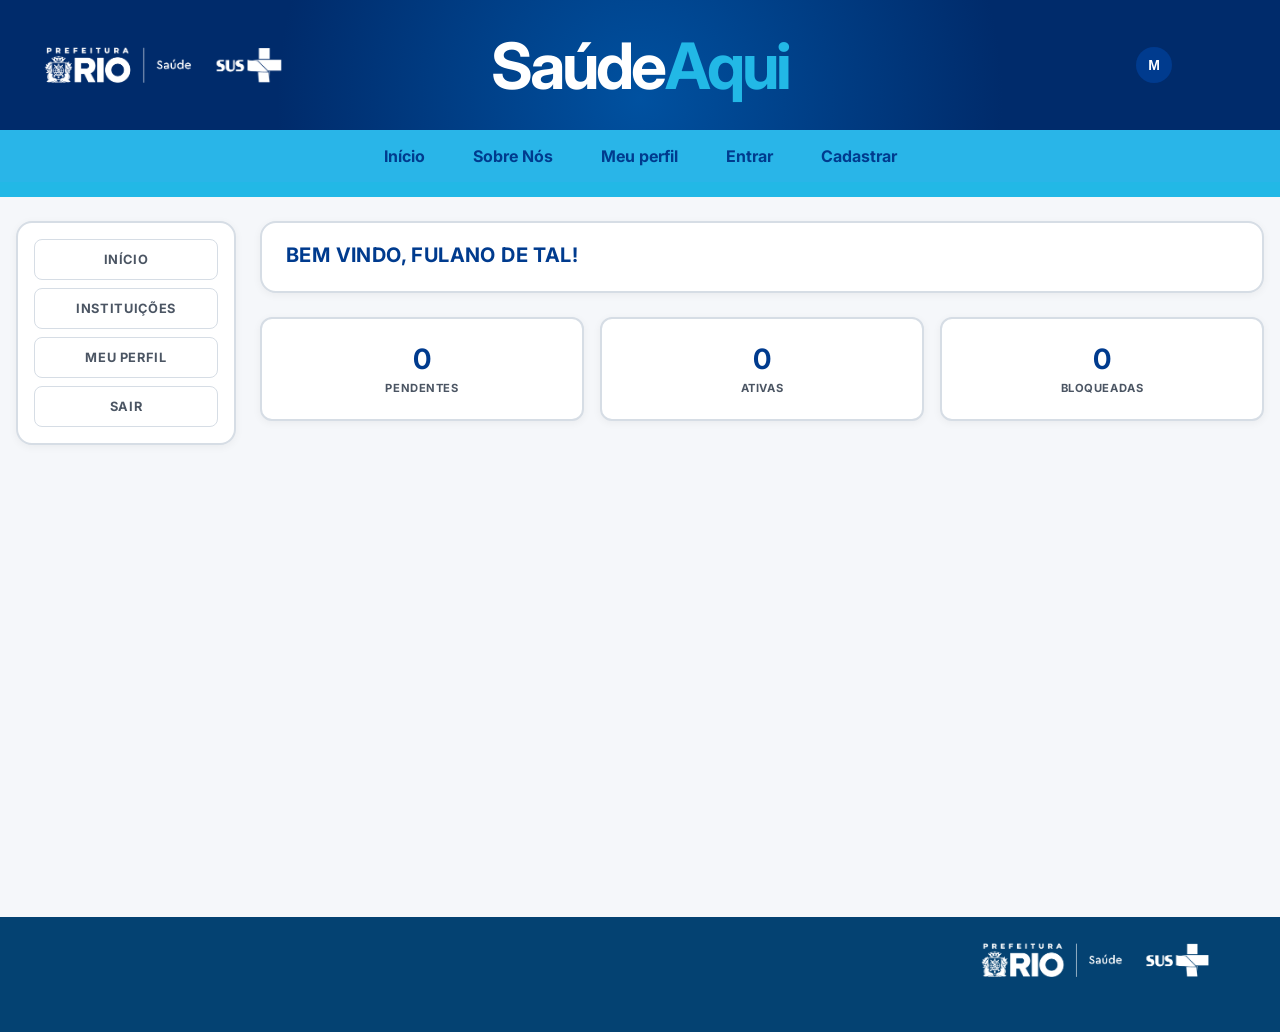
==== admin-dashboard.html @ a20dabb6 "painel do adm" ====
<!DOCTYPE html>
<html lang="pt-BR">
<head>
  <meta charset="UTF-8" />
  <meta name="viewport" content="width=device-width, initial-scale=1.0" />
  <title>Hub Saúde — Adm Dashboard</title>
  <link rel="stylesheet" href="css/global.css" />
  <link rel="stylesheet" href="css/admin-dashboard.css" />
</head>
<body>

  <div id="header-root"></div>

  <!-- Layout Principal -->
  <div class="hub-container admin-layout">
    
    <!-- Menu Lateral (Sidebar) -->
    <aside class="admin-sidebar">
      <a href="index.html" class="admin-side-btn">INÍCIO</a>
      <a href="#" class="admin-side-btn">INSTITUIÇÕES</a>
      <a href="perfil.html" class="admin-side-btn">MEU PERFIL</a>
      <a href="index.html" class="admin-side-btn">SAIR</a>
    </aside>

    <!-- Painel Azul Central -->
    <main class="admin-main-panel">
      
      <!-- Box de Boas-Vindas -->
      <div class="admin-welcome-box">
        <h2 id="admin-welcome-nome">BEM VINDO, FULANO DE TAL!</h2>
      </div>

      <!-- Grid de Cards em 3 Colunas -->
      <section class="admin-cards-container">
        
        <div class="admin-card">
          <span class="admin-card-num" id="count-pending">0</span>
          <span class="admin-card-label">PENDENTES</span>
        </div>

        <div class="admin-card">
          <span class="admin-card-num" id="count-active">0</span>
          <span class="admin-card-label">ATIVAS</span>
        </div>

        <div class="admin-card">
          <span class="admin-card-num" id="count-blocked">0</span>
          <span class="admin-card-label">BLOQUEADAS</span>
        </div>

      </section>

    </main>
  </div>


  <footer id="footer-root"></footer>

  <script type="module" src="js/pages/admin-dashboard.js"></script>
</body>
</html>
---- css/global.css ----
/* Hub Saúde — estilos globais (elementos compartilhados)*/
@import url('https://fonts.googleapis.com/css2?family=Inter:wght@400;500;600;700&display=swap');

:root {
  --cor-primaria: #22B8E6; /* Azul Claro Institucional */
  --cor-destaque: #003B8E; /* Azul Escuro Institucional */
  --cor-fundo: #F5F7FA; /* Fundo do site em cinza bem claro */
  --cor-fundo-claro: #FFFFFF; /* Fundo branco puro para modais e botões */
  --cor-cal-celula: #E8EDF2; /* Cinza claro para o grid do calendário */
  --cor-borda: #D6DDE5; /* Borda cinza suave e profissional */
  --cor-botao-inscrito: #0056B3; /* Azul secundário */
  --raio-card: 12px; /* Menos arredondado, mais formal */
  --raio-pill: 24px;
  --sombra-card: 0 2px 8px rgba(0, 0, 0, 0.05); /* Sombra quase invisível */
}

*,
*::before,
*::after {
  box-sizing: border-box;
}

body {
  margin: 0;
  font-family: 'Inter', sans-serif;
  background-color: var(--cor-fundo); /* Agora usa o fundo cinza oficial */
  color: #1E293B; /* Texto grafite quase preto, mais suave que o preto puro */
  min-height: 100vh;
  -webkit-font-smoothing: antialiased;
}

/* Utilitários de cor (complementam Tailwind) */
.bg-hub-header { background-color: var(--cor-destaque); }
.bg-hub-page { background-color: var(--cor-fundo); }
.bg-mapa-header { background-color: var(--cor-primaria); }
.bg-cal-header { background-color: var(--cor-primaria); }
.bg-cal-cell { background-color: var(--cor-cal-celula); }
.text-hub-destaque { color: var(--cor-destaque); }
.border-hub { border-color: var(--cor-borda); }

/* Layout */
.hub-container {
  width: 100%;
  max-width: 80rem;
  margin-left: auto;
  margin-right: auto;
  padding-left: 1rem;
  padding-right: 1rem;
}

.page-layout--centered {
  display: flex;
  flex-direction: column;
  min-height: 100vh;
}

.page-layout--centered main {
  flex: 1;
  display: flex;
  align-items: center;
  justify-content: center;
  padding: 2.5rem 1rem;
}
a {
  color: inherit;
  text-decoration: none;
}
a:hover {
  text-decoration: none;
}
/* ---------- Cabeçalho ---------- */
.hub-site-header {
    width: 100%;
    background:
        radial-gradient(
            circle,
            rgba(0,81,160,1) 0%,
            rgba(0,43,107,1) 56%,
            rgba(0,43,107,1) 100%
        );

    color: white;
    position: sticky;
    top: 0;
    z-index: 1000;
}

/*faixa azul-clara*/
.hub-site-header::after {
    content: "";
    display: block;
    height: 15px;
    background: var(--cor-primaria);
}

.hub-header-inner{
    display:flex;
    align-items:center;
    justify-content:space-between;
    min-width: 100px;
    width: 70%;
    min-height:130px;
    position:sticky;
    top: 0;
}

.hub-brand-left{
    display:flex;
    align-items:center;
    margin-left:-170px;
}
/*deixei a logo sude mais bem alinhado no centro*/
.hub-brand-center {
    position: absolute;
    left: 50%; /* Mudou de 45% para 50% (o centro real da tela) */
    transform: translateX(-50%); /* Garante que o meio da palavra fique no meio do 50% */
}
/*antigo alinhamento da logo (caso queira voltar)
.hub-brand-center{
    position:absolute;
    left:45%;
    transform:translateX(-50%);
}
*/

.logo-prefeitura{
  color: white;
  width:250px;
  height:auto;
  object-fit:contain;
}

.logo-minhasaude{
    height:60px;
    width:auto;
    object-fit:contain;
}

.hub-logo {
  flex-shrink: 0;
  width: 3.5rem;
  height: 2.5rem;
  background: #ffffff;
  border-radius: 0.25rem;
  display: flex;
  align-items: center;
  justify-content: center;
  font-size: 0.625rem;
  color: #ffffff;
  font-weight: 500;
  text-decoration: none;
}

.hub-search-wrap {
  display: flex;
  flex-direction: column;
  align-items: center;
  justify-content: center;
  width: 100%;
  max-width: 36rem;
  min-width: 200px;
  margin: 20px auto;
  position: relative;
}

.hub-search {
  display: flex;
  background: #fff;
  border-radius: var(--raio-pill);
  overflow: hidden;
  box-shadow: 0 1px 3px rgba(0, 0, 0, 0.1);
  width: 100%;
  font-size: 0.875rem;
  color: #4b5563;
}

.hub-search-field {
  flex: 1;
  display: flex;
  align-items: center;
  gap: 0.5rem;
  padding: 0.375rem 0.5rem 0.375rem 0.75rem;
  margin: 0;
  min-width: 0;
}

.hub-search-field--divider {
  border-right: 1px solid #e5e7eb;
}

.hub-search-input {
  flex: 1;
  min-width: 0;
  border: none;
  background: transparent;
  font: inherit;
  color: #374151;
  padding: 0.25rem 0;
  outline: none;
}

.hub-search-input::placeholder {
  color: #9ca3af;
}

.hub-search-filtros-btn {
  flex-shrink: 0;
  width: 1.75rem;
  height: 1.75rem;
  border: none;
  border-radius: 50%;
  background: #f3f4f6;
  color: #6b7280;
  cursor: pointer;
  font-size: 0.75rem;
  line-height: 1;
  display: flex;
  align-items: center;
  justify-content: center;
}

.hub-search-filtros-btn:hover,
.hub-search-filtros-btn[aria-expanded='true'] {
  background: var(--cor-fundo-claro);
  color: var(--cor-destaque);
}

.hub-search-filtros {
  position: absolute;
  top: calc(100% + 0.5rem);
  left: 0;
  right: 0;
  z-index: 45;
  background: #fff;
  border: 2px solid var(--cor-borda);
  border-radius: 0.75rem;
  padding: 1rem;
  box-shadow: 0 8px 24px rgba(0, 0, 0, 0.12);
}

.hub-search-filtros__titulo {
  margin: 0 0 0.75rem;
  font-size: 0.75rem;
  font-weight: 700;
  color: var(--cor-destaque);
  text-transform: uppercase;
  letter-spacing: 0.04em;
}

.hub-search-filtros__grid {
  display: grid;
  grid-template-columns: repeat(2, 1fr);
  gap: 0.75rem;
}

#painel-filtros-local .hub-search-filtros__grid {
  grid-template-columns: repeat(3, 1fr);
}

@media (max-width: 640px) {
  #painel-filtros-local .hub-search-filtros__grid {
    grid-template-columns: 1fr;
  }
}

@media (max-width: 520px) {
  .hub-search-filtros__grid {
    grid-template-columns: 1fr;
  }
}

.sr-only {
  position: absolute;
  width: 1px;
  height: 1px;
  padding: 0;
  margin: -1px;
  overflow: hidden;
  clip: rect(0, 0, 0, 0);
  white-space: nowrap;
  border: 0;
}

.hub-icon {
  width: 1rem;
  height: 1rem;
  flex-shrink: 0;
  color: var(--cor-destaque);
}

.hub-icon--lg {
  width: 1.25rem;
  height: 1.25rem;
}

.hub-icon--xl {
  width: 2rem;
  height: 2rem;
}

.hub-icon--filtros,
.hub-icon--menu {
  color: #6b7280;
}

.hub-search-filtros-btn:hover .hub-icon--filtros,
.hub-search-filtros-btn[aria-expanded='true'] .hub-icon--filtros {
  color: var(--cor-destaque);
}

.hub-profile-pill {
  display: flex;
  align-items: center;
  gap: 0.5rem;
  background: #fff;
  border-radius: var(--raio-pill);
  padding: 0.375rem 0.5rem;
  color: #374151;
  margin-right: -100px;
}

.hub-icon-btn {
  padding: 0.5rem;
  border: none;
  background: transparent;
  border-radius: var(--raio-pill);
  cursor: pointer;
  display: flex;
  align-items: center;
  justify-content: center;
}

.hub-icon-btn:hover {
  background: #f3f4f6;
}

.hub-icon-btn svg {
  width: 1.25rem;
  height: 1.25rem;
}

.hub-avatar {
  width: 2.25rem;
  height: 2.25rem;
  border-radius: 50%;
  background: var(--cor-destaque);
  color: #fff;
  font-size: 0.875rem;
  font-weight: 700;
  border: none;
  cursor: pointer;
  display: flex;
  align-items: center;
  justify-content: center;
  text-decoration: none;
  transition: opacity 0.15s ease;
}

.hub-avatar:hover {
  opacity: 0.9;
}

/* ---------- Popover Base (mapa + calendário) ---------- */
.hub-popover {
  position: absolute;
  z-index: 9999999;
  min-width: 11rem;
  max-width: 14rem;
  padding: 0.625rem 0.75rem;
  background: #fff;
  border: 2px solid var(--cor-borda);
  border-radius: 0.5rem;
  box-shadow: 0 8px 20px rgba(0, 0, 0, 0.18);
  
  /* Estado inicial seguro */
  opacity: 0;
  visibility: hidden;
  pointer-events: auto;
  
  /* Transição simples sem rotações quebradas */
  transition: opacity 0.15s ease, visibility 0.15s ease;
}

/* Opcional: Estilo da setinha indicadora */
.hub-popover::before {
  content: "";
  position: absolute;
  width: 0.75rem;
  height: 0.75rem;
  background: #fff;
  border-left: 2px solid var(--cor-borda);
  border-top: 2px solid var(--cor-borda);
  transform: rotate(45deg);
}


/* ==========================================================================
   2. Comportamento Correto no CALENDÁRIO (Blindado contra cortes)
   ========================================================================== */
.cal-evento-mini-wrap {
  position: relative !important;
  display: block !important; /* Força o wrap a se comportar como bloco */
  width: 100% !important;
  overflow: visible !important; /* Garante que o wrap não corte nada */
}

/* BLINDAGEM TOTAL: Força o grid, as linhas e os dias do seu calendário a NÃO cortarem o balão */
#calendario-grid,
.cal-dia, 
.cal-dia__eventos,
.cal-cell,
td, tr {
  overflow: visible !important; /* Destrói qualquer overflow: hidden que os pais tenham */
}

/* Posição física do popover no calendário (Acima do evento) */
.cal-evento-mini-wrap .hub-popover {
  position: absolute !important;
  z-index: 99999999 !important; /* Camada estratosférica */
  
  /* Garante dimensões reais e fixas para o navegador não zerar o tamanho */
  width: 200px !important; 
  min-width: 200px !important;
  height: auto !important;
  
  /* Posicionamento exato acima do botão */
  bottom: calc(100% + 8px) !important; 
  left: 50% !important;
  top: auto !important;
  right: auto !important;
  transform: translateX(-50%) !important; /* Centraliza no meio do dia */
}

/* Gatilhos de Ativação (Unificando a força do Hover) */
.cal-evento-mini-wrap:hover .hub-popover,
.cal-evento-mini:hover + .hub-popover,
.cal-evento-mini-wrap.is-popover-open .hub-popover {
  opacity: 1 !important;
  visibility: visible !important;
  pointer-events: auto !important;
  display: block !important; /* Injeta o bloco na tela */
}

/* Faz o botão ficar na camada correta */
.cal-evento-mini-wrap:hover .cal-evento-mini {
  position: relative;
  z-index: 1 !important;
}

/* Ajuste da setinha na base do balão */
.cal-evento-mini-wrap .hub-popover::before {
  content: "";
  position: absolute;
  bottom: -6px; 
  left: 50%;
  transform: translateX(-50%) rotate(45deg);
  border-left: none;
  border-top: none;
  border-right: 2px solid var(--cor-borda);
  border-bottom: 2px solid var(--cor-borda);
}


/* CORREÇÃO DE CONFLITO: Garante que o botão vá para trás do popover quando estiver aberto */
.cal-evento-mini-wrap:hover .cal-evento-mini,
.cal-evento-mini-wrap.is-popover-open .cal-evento-mini {
  position: relative;
  z-index: 1 !important;
}

/* Correção Visual da Setinha apontando para baixo */
.cal-evento-mini-wrap .hub-popover::before {
  bottom: -6px; /* Joga a setinha para a base do balão */
  left: 50%;
  transform: translateX(-50%) rotate(45deg);
  border-left: none;
  border-top: none;
  border-right: 2px solid var(--cor-borda);
  border-bottom: 2px solid var(--cor-borda);
}


/* ---------- Elementos Internos do Popover ---------- */
.hub-popover__tipo {
  display: flex;
  align-items: center;
  gap: 0.25rem;
  margin: 0 0 0.25rem;
  font-size: 0.6rem;
  font-weight: 700;
  text-transform: uppercase;
  color: var(--cor-destaque);
}

.hub-popover__tipo .hub-icon {
  width: 0.75rem;
  height: 0.75rem;
}

.hub-popover__titulo {
  margin: 0 0 0.25rem;
  font-size: 0.7rem;
  font-weight: 700;
  line-height: 1.2;
}

.hub-popover__meta {
  margin: 0 0 0.5rem;
  font-size: 0.6rem;
  color: #4b5563;
  line-height: 1.3;
}

.hub-popover__link {
  display: inline-block;
  font-size: 0.65rem;
  font-weight: 700;
  color: #fff;
  background: var(--cor-destaque);
  padding: 0.25rem 0.5rem;
  border-radius: 0.25rem;
  text-decoration: none;
}

.hub-popover__link:hover {
  opacity: 0.9;
}

.hub-popover--posto {
  border-color: var(--cor-destaque);
}

.hub-dropdown {
  position: absolute;
  right: 1rem;
  top: 4rem;
  background: #fff;
  color: #1f2937;
  border-radius: 0.5rem;
  box-shadow: 0 10px 25px rgba(0, 0, 0, 0.15);
  border: 1px solid #e5e7eb;
  padding: 0.5rem 0;
  min-width: 200px;
  z-index: 50;
}

.hub-dropdown.is-hidden,
.is-hidden {
  display: none !important;
}

.hub-dropdown-label {
  padding: 0.5rem 1rem;
  font-size: 0.75rem;
  color: #6b7280;
  border-bottom: 1px solid #f3f4f6;
  margin: 0;
}

.hub-dropdown-item {
  display: block;
  width: 100%;
  text-align: left;
  padding: 0.5rem 1rem;
  font-size: 0.875rem;
  border: none;
  background: transparent;
  cursor: pointer;
  color: inherit;
  text-decoration: none;
  font-family: inherit;
}

.hub-dropdown-item:hover {
  background: #f0f0f0;
}

.hub-dropdown hr {
  margin: 0.25rem 0;
  border: none;
  border-top: 1px solid #f3f4f6;
}

/* ---------- Modal ---------- */
.hub-modal {
  position: fixed;
  inset: 0;
  z-index: 50;
  display: flex;
  align-items: flex-start;
  justify-content: center;
  padding: 6rem 1rem 1rem;
  background: rgba(0, 0, 0, 0.35);
}

.hub-modal-panel {
  background: #fff;
  border-radius: 1rem;
  box-shadow: 0 20px 40px rgba(0, 0, 0, 0.2);
  width: 100%;
  max-width: 28rem;
  padding: 1.5rem;
  position: relative;
}

.hub-modal-close {
  position: absolute;
  top: 0.75rem;
  right: 0.75rem;
  border: none;
  background: transparent;
  font-size: 1.5rem;
  color: #9ca3af;
  cursor: pointer;
  line-height: 1;
}

.hub-modal-close:hover {
  color: #4b5563;
}

.hub-modal-title {
  font-size: 1.125rem;
  font-weight: 700;
  color: var(--cor-destaque);
  margin: 0 0 1rem;
}

.hub-modal-form {
  display: flex;
  flex-direction: column;
  gap: 1rem;
  font-size: 0.875rem;
}

/* ---------- Botões ---------- */
.hub-btn {
  display: inline-flex;
  align-items: center;
  justify-content: center;
  font-family: inherit;
  font-weight: 700;
  border: none;
  cursor: pointer;
  text-decoration: none;
  transition: opacity 0.15s ease;
  border-radius: 0.75rem;
}

.hub-btn:hover {
  opacity: 0.9;
}

.hub-btn--primary {
  background-color: var(--cor-destaque);
  color: #fff;
  padding: 0.75rem 1.5rem;
}

.hub-btn--primary.hub-btn--block {
  width: 100%;
}

.hub-btn--outline {
  background: transparent;
  color: var(--cor-destaque);
  border: 2px solid var(--cor-borda);
  padding: 0.75rem 1.5rem;
}

.hub-btn--outline:hover {
  background: #fdf2f8;
  opacity: 1;
}

/* Formulários*/
.hub-label {
  display: block;
  font-size: 0.875rem;
  font-weight: 500;
  margin-bottom: 0.25rem;
}

.hub-input,
.hub-select {
  width: 100%;
  border: 1px solid var(--cor-borda); /* Bordas finas são mais profissionais! (DISCORDO KKKK)*/
  border-radius: 8px; /* Menos arredondado */
  padding: 0.625rem 1rem;
  font-family: inherit;
  font-size: 0.875rem;
  background: var(--branco); /* Fundo branco e limpo */
  color: #1E293B;
}

.hub-input:focus,
.hub-select:focus {
  outline: none;
  box-shadow: 0 0 0 2px var(--cor-destaque);
}

.hub-select--modal {
  border: 1px solid #d1d5db;
  background: #fff;
  border-radius: 0.5rem;
}

/* Cards / painéis*/
.hub-panel {
  background: #fff;
  border-radius: 1rem;
  overflow: hidden;
  box-shadow: var(--sombra-card);
}

.hub-panel-header {
  display: flex;
  align-items: center;
  gap: 0.5rem;
  padding: 0.75rem 1rem;
  color: #fff;
  font-size: 0.875rem;
  font-weight: 700;
  letter-spacing: 0.05em;
}

.hub-card-auth {
  background: #fff;
  border-radius: 1.5rem;
  box-shadow: var(--sombra-card);
  border: 4px solid var(--cor-borda);
  overflow: hidden;
  width: 100%;
  max-width: 28rem;
}

.hub-card-auth-header {
  background-color: var(--cor-destaque);
  color: #fff;
  text-align: center;
  padding: 1.5rem 1rem;
}

.hub-card-auth-header h1,
.hub-card-auth-header h2 {
  margin: 0;
  font-size: 1.25rem;
}

.hub-card-auth-header p {
  margin: 0.25rem 0 0;
  font-size: 0.875rem;
  opacity: 0.9;
}

.hub-card-auth-body {
  padding: 1.5rem 2rem;
}

.hub-form {
  display: flex;
  flex-direction: column;
  gap: 1.25rem;
}

.hub-tag {
  display: inline-block;
  border: 2px solid var(--cor-borda);
  color: var(--cor-destaque);
  padding: 0.25rem 1rem;
  border-radius: var(--raio-pill);
  font-size: 0.75rem;
  font-weight: 500;
  background: #fff;
}

.hub-link {
  color: var(--cor-destaque);
  font-weight: 700;
  text-decoration: underline;
}

.hub-link:hover {
  opacity: 0.9;
}

.hub-link--muted {
  color: #6b7280;
  font-weight: 400;
  font-size: 0.75rem;
  text-decoration: none;
}

.hub-link--muted:hover {
  color: var(--cor-destaque);
}

.hub-meta-row {
  display: flex;
  align-items: center;
  gap: 0.5rem;
  font-size: 0.875rem;
}

/*---------------footer--------------------*/
.hub-footer-note {
  text-align: center;
  font-size: 0.625rem;
  color: #6b7280;
  margin-top: 1rem;
  max-width: 20rem;
  margin-left: auto;
  margin-right: auto;
}

.hub-footer {
  display: flex;
  justify-content: flex-end;
  align-items: center;
  padding: 45px;
  background-color: #044272;
}

.hub-footer-logo img{
    width: 240px;
    height: auto;
    margin-right: 20px;
    margin-top: -25px;
}

.logo-saude-texto {
  font-size: 4rem;
  font-weight: 700;
  color: #FFFFFF;
  letter-spacing: -0.05em;
  margin: 0;
  display: flex;
  align-items: center;
}

.logo-saude-texto span {
  color: var(--cor-primaria);
  margin-left: 2px;
}

/* =========================================
   BARRA DE NAVEGAÇÃO SECUNDÁRIA (AZUL CLARO)
========================================= */

/* Transforma a linha fina numa barra espessa */
.hub-nav-secundaria {
  background-color: #29B5E8; /* Ajuste para o azul claro exato do seu projeto se necessário */
  width: 100%;
  display: block;
}

/* Alinha os links e dá espaçamento */
.nav-links {
  display: flex;
  flex-wrap: wrap; /* Permite que os botões caiam de linha em telas de celular muito finas */
  align-items: center;
  justify-content: center; /* Centraliza os links. Mude para flex-start se preferir na esquerda */
  gap: 16px;
  padding: 8px 16px;
}

/* Estilo dos Links (Alto contraste, letra legível) */
.nav-item {
  color: #003B8E; /* Azul escuro do header principal para contraste máximo */
  text-decoration: none;
  font-weight: 700;
  font-size: 1rem;
  padding: 8px 16px;
  border-radius: 4px;
  transition: background-color 0.2s, color 0.2s;
}

/* Efeito Hover Acessível */
.nav-item:hover,
.nav-item:focus {
  background-color: #003B8E;
  color: #FFFFFF;
  outline: none; /* Remove outline padrão para usar o próprio hover como foco */
}

/* Ajuste no posicionamento do Dropdown do avatar */
#perfil-dropdown {
  position: absolute;
  right: 16px;
  top: 70px; /* Ajuste dependendo da altura da sua navbar azul escura */
  z-index: 999;
}

/* Se você tinha a pílula branca cobrindo o avatar, deixamos ela limpa só pro botão */
.hub-profile-pill {
  background: transparent;
  padding: 0;
  border: none;
}
.hub-avatar {
  cursor: pointer;
}
---- css/admin-dashboard.css ----
/* ==========================================================================
   PAINEL ADMINISTRATIVO (PADRÃO HUB SAÚDE)
   ========================================================================== */

.admin-layout {
  display: flex;
  gap: 1.5rem;
  padding: 1.5rem 1rem 3rem;
  align-items: flex-start;
  width: 100%;
  box-sizing: border-box;

  /* Garante que o conteúdo ocupe a altura total da tela descontando Header + Footer */
  min-height: calc(100vh - 180px);
}

/* --------------------------------------------------------------------------
   1. MENU LATERAL (SIDEBAR)
   -------------------------------------------------------------------------- */
.admin-sidebar {
  width: 220px;
  flex-shrink: 0;
  display: flex;
  flex-direction: column;
  gap: 0.5rem;
  background: #fff;
  border: 2px solid var(--cor-borda);
  border-radius: 1rem;
  padding: 1rem;
  box-shadow: var(--sombra-card);
}

.admin-side-btn {
  display: flex;
  align-items: center;
  justify-content: center;
  padding: 0.75rem 1rem;
  border-radius: 0.5rem;
  background-color: var(--cor-fundo-claro, #f8fafc);
  border: 1px solid var(--cor-borda);
  color: #4b5563;
  font-weight: 700;
  font-size: 0.8rem;
  text-decoration: none;
  text-transform: uppercase;
  letter-spacing: 0.05em;
  transition: all 0.15s ease;
}

/* Efeito ao passar o mouse */
.admin-side-btn:hover {
  background-color: #f1f5f9;
  color: var(--cor-destaque);
}

/* Estilo para quando a classe .active for aplicada no elemento */
.admin-side-btn.active {
  background-color: var(--cor-destaque);
  border-color: var(--cor-destaque);
  color: #ffffff;
}

/* --------------------------------------------------------------------------
   2. PAINEL PRINCIPAL
   -------------------------------------------------------------------------- */
.admin-main-panel {
  flex: 1;
  display: flex;
  flex-direction: column;
  gap: 1.5rem;
}

/* Banner de Boas-Vindas */
.admin-welcome-box {
  background: #fff;
  border: 2px solid var(--cor-borda);
  border-radius: 1rem;
  padding: 1.25rem 1.5rem;
  box-shadow: var(--sombra-card);
}

.admin-welcome-box h2 {
  margin: 0 0 0.25rem 0;
  font-size: 1.25rem;
  font-weight: 700;
  color: var(--cor-destaque);
  text-transform: uppercase;
  letter-spacing: 0.02em;
}

.admin-welcome-box p {
  margin: 0;
  font-size: 0.875rem;
  color: #4b5563;
}

/* --------------------------------------------------------------------------
   3. CARDS DE MÉTRICAS
   -------------------------------------------------------------------------- */
.admin-cards-container {
  display: grid;
  grid-template-columns: repeat(3, 1fr);
  gap: 1rem;
}

.admin-card {
  background: #fff;
  border: 2px solid var(--cor-borda);
  border-radius: 0.75rem;
  padding: 1.5rem 1rem;
  text-align: center;
  display: flex;
  flex-direction: column;
  align-items: center;
  justify-content: center;
  box-shadow: var(--sombra-card);
  transition: transform 0.15s ease, box-shadow 0.15s ease;
}

.admin-card:hover {
  transform: translateY(-2px);
  box-shadow: 0 6px 16px rgba(0, 0, 0, 0.08);
}

.admin-card-num {
  display: block;
  font-size: 1.75rem;
  font-weight: 700;
  color: var(--cor-destaque);
  line-height: 1.2;
  margin-bottom: 0.25rem;
}

.admin-card-label {
  font-size: 0.7rem;
  font-weight: 700;
  color: #4b5563;
  text-transform: uppercase;
  letter-spacing: 0.05em;
}

/* --------------------------------------------------------------------------
   RESPONSIVIDADE
   -------------------------------------------------------------------------- */
@media (max-width: 768px) {
  .admin-layout {
    flex-direction: column;
  }

  .admin-sidebar {
    width: 100%;
  }
}

@media (max-width: 520px) {
  .admin-cards-container {
    grid-template-columns: 1fr;
  }
}
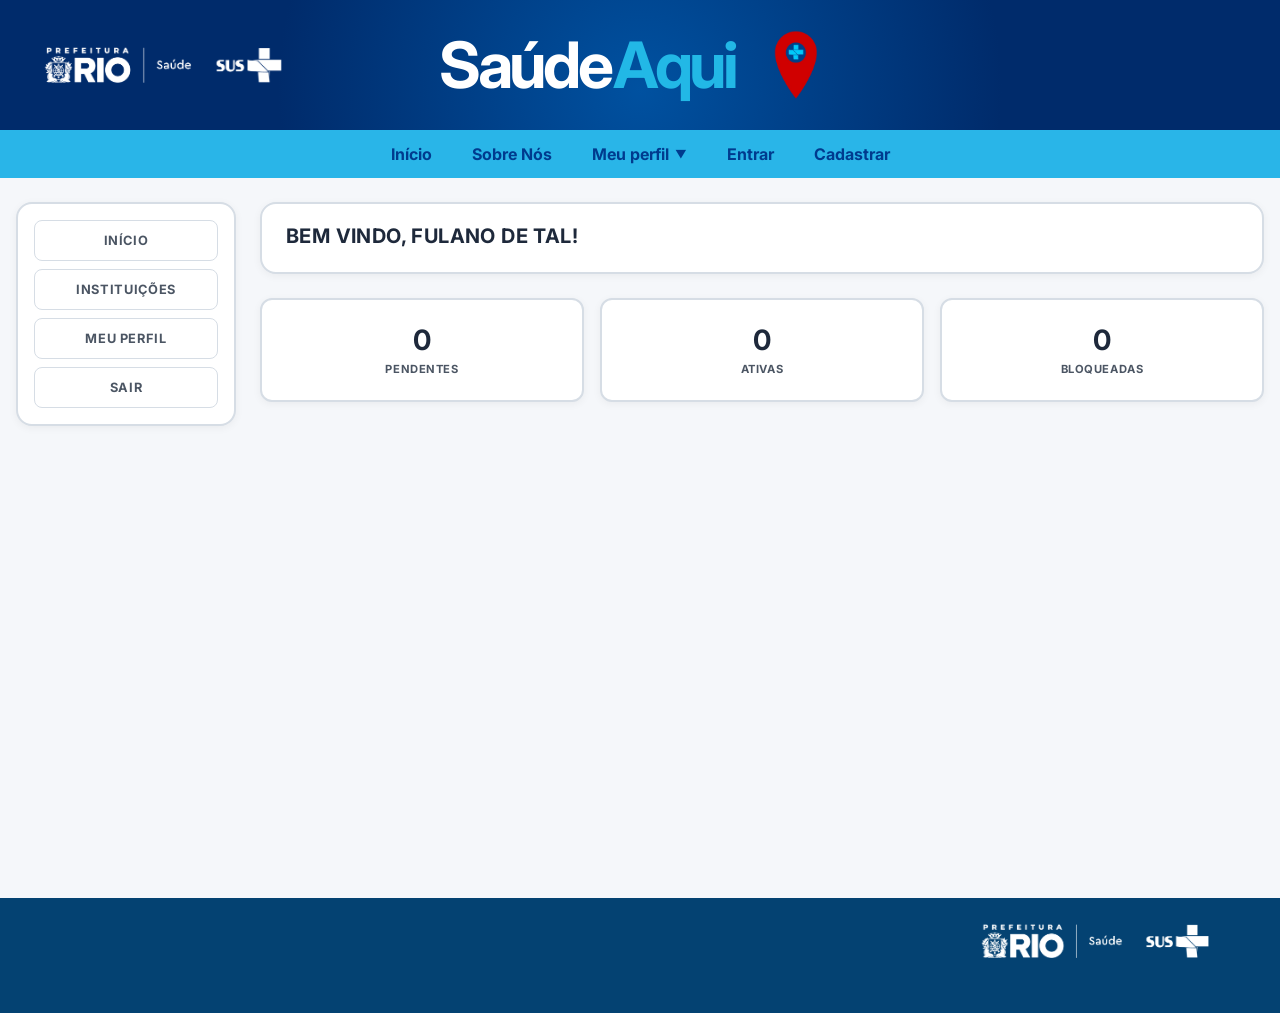
==== commit e2d6210f: "pin no favicon e header" ====
--- a/admin-dashboard.html
+++ b/admin-dashboard.html
@@ -4,6 +4,7 @@
   <meta charset="UTF-8" />
   <meta name="viewport" content="width=device-width, initial-scale=1.0" />
   <title>Hub Saúde — Adm Dashboard</title>
+  <link rel="icon" type="image/png" href="./imagem/favicon.png" />
   <link rel="stylesheet" href="css/global.css" />
   <link rel="stylesheet" href="css/admin-dashboard.css" />
 </head>
--- a/css/global.css
+++ b/css/global.css
@@ -1,17 +1,17 @@
-/* Hub Saúde — estilos globais (elementos compartilhados)*/
+/* estilos globais do hub saude */
 @import url('https://fonts.googleapis.com/css2?family=Inter:wght@400;500;600;700&display=swap');
 
 :root {
-  --cor-primaria: #22B8E6; /* Azul Claro Institucional */
-  --cor-destaque: #003B8E; /* Azul Escuro Institucional */
-  --cor-fundo: #F5F7FA; /* Fundo do site em cinza bem claro */
-  --cor-fundo-claro: #FFFFFF; /* Fundo branco puro para modais e botões */
-  --cor-cal-celula: #E8EDF2; /* Cinza claro para o grid do calendário */
-  --cor-borda: #D6DDE5; /* Borda cinza suave e profissional */
-  --cor-botao-inscrito: #0056B3; /* Azul secundário */
-  --raio-card: 12px; /* Menos arredondado, mais formal */
+  --cor-primaria: #22B8E6; 
+  --cor-destaque: #; 
+  --cor-fundo: #F5F7FA; 
+  --cor-fundo-claro: #FFFFFF; 
+  --cor-cal-celula: #E8EDF2; 
+  --cor-borda: #D6DDE5; 
+  --cor-botao-inscrito: #0056B3; 
+  --raio-card: 12px; 
   --raio-pill: 24px;
-  --sombra-card: 0 2px 8px rgba(0, 0, 0, 0.05); /* Sombra quase invisível */
+  --sombra-card: 0 2px 8px rgba(0, 0, 0, 0.05); 
 }
 
 *,
@@ -23,13 +23,13 @@
 body {
   margin: 0;
   font-family: 'Inter', sans-serif;
-  background-color: var(--cor-fundo); /* Agora usa o fundo cinza oficial */
-  color: #1E293B; /* Texto grafite quase preto, mais suave que o preto puro */
+  background-color: var(--cor-fundo); 
+  color: #1E293B; 
   min-height: 100vh;
   -webkit-font-smoothing: antialiased;
 }
 
-/* Utilitários de cor (complementam Tailwind) */
+/* cores rapidas pra usar no html */
 .bg-hub-header { background-color: var(--cor-destaque); }
 .bg-hub-page { background-color: var(--cor-fundo); }
 .bg-mapa-header { background-color: var(--cor-primaria); }
@@ -38,7 +38,16 @@
 .text-hub-destaque { color: var(--cor-destaque); }
 .border-hub { border-color: var(--cor-borda); }
 
-/* Layout */
+/* tamanho exato do pin ao lado do titulo */
+.pin-titulo {
+  height: 90px; 
+  width: auto;
+  margin-left: 15px; /* agora o espaço fica do lado esquerdo da imagem */
+  flex-shrink: 0; 
+  object-fit: contain;
+}
+
+/* layout base */
 .hub-container {
   width: 100%;
   max-width: 80rem;
@@ -61,79 +70,61 @@
   justify-content: center;
   padding: 2.5rem 1rem;
 }
+
 a {
   color: inherit;
   text-decoration: none;
 }
+
 a:hover {
   text-decoration: none;
 }
-/* ---------- Cabeçalho ---------- */
+
+/* cabecalho */
 .hub-site-header {
-    width: 100%;
-    background:
-        radial-gradient(
-            circle,
-            rgba(0,81,160,1) 0%,
-            rgba(0,43,107,1) 56%,
-            rgba(0,43,107,1) 100%
-        );
-
-    color: white;
-    position: sticky;
-    top: 0;
-    z-index: 1000;
-}
-
-/*faixa azul-clara*/
-.hub-site-header::after {
-    content: "";
-    display: block;
-    height: 15px;
-    background: var(--cor-primaria);
-}
-
-.hub-header-inner{
-    display:flex;
-    align-items:center;
-    justify-content:space-between;
-    min-width: 100px;
-    width: 70%;
-    min-height:130px;
-    position:sticky;
-    top: 0;
-}
-
-.hub-brand-left{
-    display:flex;
-    align-items:center;
-    margin-left:-170px;
-}
-/*deixei a logo sude mais bem alinhado no centro*/
+  width: 100%;
+  background: radial-gradient(circle, rgba(0,81,160,1) 0%, rgba(0,43,107,1) 56%, rgba(0,43,107,1) 100%);
+  color: white;
+  position: sticky;
+  top: 0;
+  z-index: 1000;
+}
+
+.hub-header-inner {
+  display: flex;
+  align-items: center;
+  justify-content: space-between;
+  min-width: 100px;
+  width: 70%;
+  min-height: 130px; /* manteve o 130px pra nao encolher bruscamente */
+  position: sticky;
+  top: 0;
+}
+
+.hub-brand-left {
+  display: flex;
+  align-items: center;
+  margin-left: -170px;
+}
+
+/* centraliza a logo perfeitamente */
 .hub-brand-center {
-    position: absolute;
-    left: 50%; /* Mudou de 45% para 50% (o centro real da tela) */
-    transform: translateX(-50%); /* Garante que o meio da palavra fique no meio do 50% */
-}
-/*antigo alinhamento da logo (caso queira voltar)
-.hub-brand-center{
-    position:absolute;
-    left:45%;
-    transform:translateX(-50%);
-}
-*/
-
-.logo-prefeitura{
+  position: absolute;
+  left: 50%; 
+  transform: translateX(-50%); 
+}
+
+.logo-prefeitura {
   color: white;
-  width:250px;
-  height:auto;
-  object-fit:contain;
-}
-
-.logo-minhasaude{
-    height:60px;
-    width:auto;
-    object-fit:contain;
+  width: 250px;
+  height: auto;
+  object-fit: contain;
+}
+
+.logo-minhasaude {
+  height: 60px;
+  width: auto;
+  object-fit: contain;
 }
 
 .hub-logo {
@@ -151,6 +142,7 @@
   text-decoration: none;
 }
 
+/* barra de pesquisa */
 .hub-search-wrap {
   display: flex;
   flex-direction: column;
@@ -269,6 +261,7 @@
   }
 }
 
+/* esconde texto mas deixa pro leitor de tela */
 .sr-only {
   position: absolute;
   width: 1px;
@@ -281,6 +274,7 @@
   border: 0;
 }
 
+/* icones */
 .hub-icon {
   width: 1rem;
   height: 1rem;
@@ -308,6 +302,7 @@
   color: var(--cor-destaque);
 }
 
+/* botoes e avatar do header */
 .hub-profile-pill {
   display: flex;
   align-items: center;
@@ -360,7 +355,7 @@
   opacity: 0.9;
 }
 
-/* ---------- Popover Base (mapa + calendário) ---------- */
+/* popover (balao do mapa e calendario) */
 .hub-popover {
   position: absolute;
   z-index: 9999999;
@@ -371,17 +366,12 @@
   border: 2px solid var(--cor-borda);
   border-radius: 0.5rem;
   box-shadow: 0 8px 20px rgba(0, 0, 0, 0.18);
-  
-  /* Estado inicial seguro */
   opacity: 0;
   visibility: hidden;
   pointer-events: auto;
-  
-  /* Transição simples sem rotações quebradas */
   transition: opacity 0.15s ease, visibility 0.15s ease;
 }
 
-/* Opcional: Estilo da setinha indicadora */
 .hub-popover::before {
   content: "";
   position: absolute;
@@ -393,65 +383,53 @@
   transform: rotate(45deg);
 }
 
-
-/* ==========================================================================
-   2. Comportamento Correto no CALENDÁRIO (Blindado contra cortes)
-   ========================================================================== */
+/* forca o calendario a nao cortar o balaozinho */
 .cal-evento-mini-wrap {
   position: relative !important;
-  display: block !important; /* Força o wrap a se comportar como bloco */
+  display: block !important; 
   width: 100% !important;
-  overflow: visible !important; /* Garante que o wrap não corte nada */
-}
-
-/* BLINDAGEM TOTAL: Força o grid, as linhas e os dias do seu calendário a NÃO cortarem o balão */
+  overflow: visible !important; 
+}
+
 #calendario-grid,
-.cal-dia, 
+.cal-dia,
 .cal-dia__eventos,
 .cal-cell,
 td, tr {
-  overflow: visible !important; /* Destrói qualquer overflow: hidden que os pais tenham */
-}
-
-/* Posição física do popover no calendário (Acima do evento) */
+  overflow: visible !important; 
+}
+
 .cal-evento-mini-wrap .hub-popover {
   position: absolute !important;
-  z-index: 99999999 !important; /* Camada estratosférica */
-  
-  /* Garante dimensões reais e fixas para o navegador não zerar o tamanho */
-  width: 200px !important; 
+  z-index: 99999999 !important; 
+  width: 200px !important;
   min-width: 200px !important;
   height: auto !important;
-  
-  /* Posicionamento exato acima do botão */
-  bottom: calc(100% + 8px) !important; 
+  bottom: calc(100% + 8px) !important;
   left: 50% !important;
   top: auto !important;
   right: auto !important;
-  transform: translateX(-50%) !important; /* Centraliza no meio do dia */
-}
-
-/* Gatilhos de Ativação (Unificando a força do Hover) */
+  transform: translateX(-50%) !important; 
+}
+
 .cal-evento-mini-wrap:hover .hub-popover,
 .cal-evento-mini:hover + .hub-popover,
 .cal-evento-mini-wrap.is-popover-open .hub-popover {
   opacity: 1 !important;
   visibility: visible !important;
   pointer-events: auto !important;
-  display: block !important; /* Injeta o bloco na tela */
-}
-
-/* Faz o botão ficar na camada correta */
+  display: block !important; 
+}
+
 .cal-evento-mini-wrap:hover .cal-evento-mini {
   position: relative;
   z-index: 1 !important;
 }
 
-/* Ajuste da setinha na base do balão */
 .cal-evento-mini-wrap .hub-popover::before {
   content: "";
   position: absolute;
-  bottom: -6px; 
+  bottom: -6px;
   left: 50%;
   transform: translateX(-50%) rotate(45deg);
   border-left: none;
@@ -460,27 +438,13 @@
   border-bottom: 2px solid var(--cor-borda);
 }
 
-
-/* CORREÇÃO DE CONFLITO: Garante que o botão vá para trás do popover quando estiver aberto */
 .cal-evento-mini-wrap:hover .cal-evento-mini,
 .cal-evento-mini-wrap.is-popover-open .cal-evento-mini {
   position: relative;
   z-index: 1 !important;
 }
 
-/* Correção Visual da Setinha apontando para baixo */
-.cal-evento-mini-wrap .hub-popover::before {
-  bottom: -6px; /* Joga a setinha para a base do balão */
-  left: 50%;
-  transform: translateX(-50%) rotate(45deg);
-  border-left: none;
-  border-top: none;
-  border-right: 2px solid var(--cor-borda);
-  border-bottom: 2px solid var(--cor-borda);
-}
-
-
-/* ---------- Elementos Internos do Popover ---------- */
+/* estilo dos textos dentro do popover */
 .hub-popover__tipo {
   display: flex;
   align-items: center;
@@ -530,6 +494,7 @@
   border-color: var(--cor-destaque);
 }
 
+/* menu dropdown */
 .hub-dropdown {
   position: absolute;
   right: 1rem;
@@ -581,7 +546,7 @@
   border-top: 1px solid #f3f4f6;
 }
 
-/* ---------- Modal ---------- */
+/* modal (janelas que pulam na tela) */
 .hub-modal {
   position: fixed;
   inset: 0;
@@ -633,7 +598,7 @@
   font-size: 0.875rem;
 }
 
-/* ---------- Botões ---------- */
+/* botoes gerais */
 .hub-btn {
   display: inline-flex;
   align-items: center;
@@ -673,7 +638,7 @@
   opacity: 1;
 }
 
-/* Formulários*/
+/* inputs de form */
 .hub-label {
   display: block;
   font-size: 0.875rem;
@@ -684,12 +649,12 @@
 .hub-input,
 .hub-select {
   width: 100%;
-  border: 1px solid var(--cor-borda); /* Bordas finas são mais profissionais! (DISCORDO KKKK)*/
-  border-radius: 8px; /* Menos arredondado */
+  border: 1px solid var(--cor-borda); 
+  border-radius: 8px; 
   padding: 0.625rem 1rem;
   font-family: inherit;
   font-size: 0.875rem;
-  background: var(--branco); /* Fundo branco e limpo */
+  background: var(--cor-fundo-claro); 
   color: #1E293B;
 }
 
@@ -705,7 +670,7 @@
   border-radius: 0.5rem;
 }
 
-/* Cards / painéis*/
+/* cards e paineis */
 .hub-panel {
   background: #fff;
   border-radius: 1rem;
@@ -802,7 +767,7 @@
   font-size: 0.875rem;
 }
 
-/*---------------footer--------------------*/
+/* rodape */
 .hub-footer-note {
   text-align: center;
   font-size: 0.625rem;
@@ -821,21 +786,23 @@
   background-color: #044272;
 }
 
-.hub-footer-logo img{
-    width: 240px;
-    height: auto;
-    margin-right: 20px;
-    margin-top: -25px;
+.hub-footer-logo img {
+  width: 240px;
+  height: auto;
+  margin-right: 20px;
+  margin-top: -25px;
 }
 
 .logo-saude-texto {
-  font-size: 4rem;
+  font-size: 4rem; 
   font-weight: 700;
   color: #FFFFFF;
   letter-spacing: -0.05em;
   margin: 0;
   display: flex;
   align-items: center;
+  line-height: 1; 
+  white-space: nowrap; 
 }
 
 .logo-saude-texto span {
@@ -843,60 +810,69 @@
   margin-left: 2px;
 }
 
-/* =========================================
-   BARRA DE NAVEGAÇÃO SECUNDÁRIA (AZUL CLARO)
-========================================= */
-
-/* Transforma a linha fina numa barra espessa */
+/* barra azul clara - menu secundario */
 .hub-nav-secundaria {
-  background-color: #29B5E8; /* Ajuste para o azul claro exato do seu projeto se necessário */
-  width: 100%;
-  display: block;
-}
-
-/* Alinha os links e dá espaçamento */
+  background-color: #29B5E8;
+  width: 100%;
+  display: flex;
+  align-items: center;
+  min-height: 48px; 
+}
+
+/* alinha os botoes no centro */
 .nav-links {
   display: flex;
-  flex-wrap: wrap; /* Permite que os botões caiam de linha em telas de celular muito finas */
-  align-items: center;
-  justify-content: center; /* Centraliza os links. Mude para flex-start se preferir na esquerda */
+  flex-wrap: wrap;
+  align-items: center;
+  justify-content: center;
   gap: 16px;
-  padding: 8px 16px;
-}
-
-/* Estilo dos Links (Alto contraste, letra legível) */
+  width: 100%;
+  padding: 0 16px; 
+}
+
+/* botoes do menu */
 .nav-item {
-  color: #003B8E; /* Azul escuro do header principal para contraste máximo */
+  color: #003B8E;
   text-decoration: none;
   font-weight: 700;
   font-size: 1rem;
-  padding: 8px 16px;
+  padding: 6px 12px; 
   border-radius: 4px;
   transition: background-color 0.2s, color 0.2s;
-}
-
-/* Efeito Hover Acessível */
+ 
+  display: flex;
+  align-items: center;
+  gap: 6px;
+  background: transparent;
+  border: none;
+  cursor: pointer;
+  font-family: inherit;
+}
+
 .nav-item:hover,
 .nav-item:focus {
   background-color: #003B8E;
   color: #FFFFFF;
-  outline: none; /* Remove outline padrão para usar o próprio hover como foco */
-}
-
-/* Ajuste no posicionamento do Dropdown do avatar */
+  outline: none;
+}
+
+/* segura o dropdown embaixo do botao */
+.nav-dropdown-wrapper {
+  position: relative;
+  display: flex;
+}
+
+.setinha {
+  font-size: 0.7rem; 
+}
+
+/* menu de trocar perfil */
 #perfil-dropdown {
   position: absolute;
-  right: 16px;
-  top: 70px; /* Ajuste dependendo da altura da sua navbar azul escura */
+  top: 100%; 
+  left: 50%; 
+  transform: translateX(-50%); 
+  margin-top: 4px; 
   z-index: 999;
-}
-
-/* Se você tinha a pílula branca cobrindo o avatar, deixamos ela limpa só pro botão */
-.hub-profile-pill {
-  background: transparent;
-  padding: 0;
-  border: none;
-}
-.hub-avatar {
-  cursor: pointer;
+  min-width: 180px;
 }
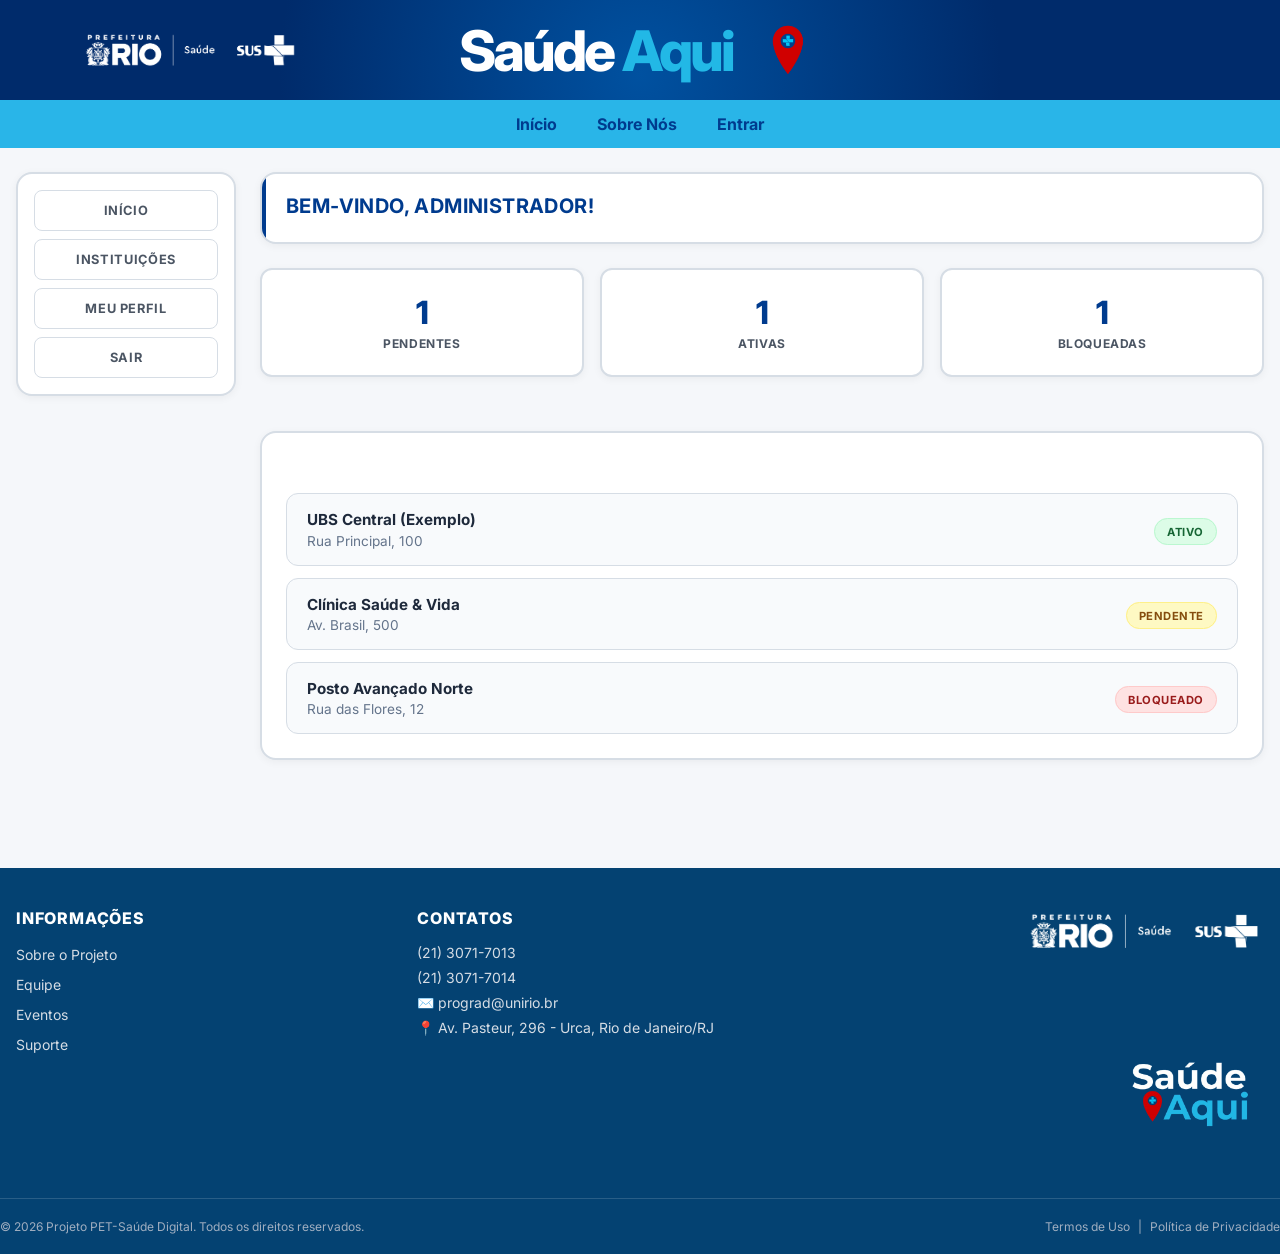
==== commit 1eedc465: "login ok. cadrastro ok, erro na segurança no navegador. dashboard integrado na api e css atualizado." ====
--- a/admin-dashboard.html
+++ b/admin-dashboard.html
@@ -51,6 +51,13 @@
 
       </section>
 
+      <section class="admin-content-section" style="margin-top: 30px;">
+        <h3 style="color: #fff; margin-bottom: 15px;">Gerenciamento de Instituições</h3>
+        <div id="tabela-unidades-corpo">
+          <!-- As instituições cadastradas ou filtradas aparecerão aqui dinamicamente -->
+        </div>
+      </section>
+
     </main>
   </div>
 
--- a/css/global.css
+++ b/css/global.css
@@ -3,7 +3,7 @@
 
 :root {
   --cor-primaria: #22B8E6; 
-  --cor-destaque: #; 
+  --cor-destaque: #003B8E;
   --cor-fundo: #F5F7FA; 
   --cor-fundo-claro: #FFFFFF; 
   --cor-cal-celula: #E8EDF2; 
@@ -94,32 +94,55 @@
   display: flex;
   align-items: center;
   justify-content: space-between;
-  min-width: 100px;
-  width: 70%;
-  min-height: 130px; /* manteve o 130px pra nao encolher bruscamente */
-  position: sticky;
-  top: 0;
+  width: 90%; /* Ajustado para melhor fluidez */
+  max-width: 1200px;
+  margin: 0 auto; /* Centraliza a barra sem precisar de margens negativas */
+  min-height: 100px; /* Reduzido um pouco para ficar mais elegante */
+  position: relative; /* CRÍTICO: Prende a logo centralizada dentro desta barra */
 }
 
 .hub-brand-left {
   display: flex;
   align-items: center;
-  margin-left: -170px;
-}
-
-/* centraliza a logo perfeitamente */
+  /* Retirada a gambiarra do margin-left: -170px que quebrava o layout */
+}
+
+/* Centraliza a logo perfeitamente na vertical e horizontal */
 .hub-brand-center {
   position: absolute;
   left: 50%; 
-  transform: translateX(-50%); 
+  top: 50%;
+  transform: translate(-50%, -50%); 
+}
+
+/* Define o tamanho e a fonte da logo Saúde Aqui */
+.logo-saude-texto a {
+  display: flex;
+  align-items: center;
+  gap: 8px;
+  font-size: 3.5rem;
+  font-weight: 800;
+  color: #ffffff;
+  text-decoration: none;
+}
+
+.logo-saude-texto span {
+  color: #29B5E8; /* Deixa o "Aqui" em azul claro */
+}
+
+.pin-titulo {
+  height: 65px;
+  width: auto;
+  object-fit: contain;
 }
 
 .logo-prefeitura {
   color: white;
-  width: 250px;
+  width: 220px;
   height: auto;
   object-fit: contain;
 }
+
 
 .logo-minhasaude {
   height: 60px;
@@ -141,6 +164,226 @@
   font-weight: 500;
   text-decoration: none;
 }
+
+/* =====================================================
+   SINO DE NOTIFICAÇÕES
+   Botão integrado ao cabeçalho azul
+   ===================================================== */
+
+.notificacoes-wrapper {
+  position: relative;
+  display: flex;
+  align-items: center;
+  margin-left: auto;
+}
+
+.notificacoes-btn {
+  /* Remove o visual padrão do botão */
+  background: transparent;
+  border: none;
+
+  /* Tamanho do botão */
+  width: 48px;
+  height: 48px;
+
+  /* Centraliza o sino */
+  display: flex;
+  align-items: center;
+  justify-content: center;
+
+  /* Cor do sino */
+  color: white;
+
+  /* Remove aparência padrão */
+  padding: 0;
+  border-radius: 50%;
+
+  cursor: pointer;
+
+  /* Transição suave */
+  transition: background-color 0.2s ease, transform 0.2s ease;
+}
+
+/* Quando passa o mouse */
+.notificacoes-btn:hover {
+  background-color: rgba(255, 255, 255, 0.12);
+  transform: scale(1.05);
+}
+
+/* Quando clica */
+.notificacoes-btn:active {
+  transform: scale(0.95);
+}
+
+/* Faz o SVG do sino ficar bonito */
+.notificacoes-btn svg {
+  width: 25px;
+  height: 25px;
+  stroke: currentColor;
+}
+
+
+/* =====================================================
+   CONTADOR VERMELHO
+   ===================================================== */
+
+.notificacoes-contador {
+  position: absolute;
+
+  /* Canto superior direito do sino */
+  top: 2px;
+  right: 0px;
+
+  min-width: 18px;
+  height: 18px;
+
+  padding: 0 4px;
+
+  display: flex;
+  align-items: center;
+  justify-content: center;
+
+  background-color: #e53935;
+  color: white;
+
+  border-radius: 999px;
+
+  font-size: 11px;
+  font-weight: 700;
+
+  border: 2px solid #063b82;
+}
+
+/* Quando não existem notificações */
+.notificacoes-contador.is-hidden {
+  display: none;
+}
+
+
+/* =====================================================
+   PAINEL DE NOTIFICAÇÕES
+   ===================================================== */
+
+.notificacoes-painel {
+  position: absolute;
+  top: 58px;
+  right: 0;
+  width: 360px;
+  background: white;
+  border-radius: 12px;
+  box-shadow: 0 8px 25px rgba(0, 0, 0, 0.18);
+  border: 1px solid #dbe3ed;
+  overflow: hidden;
+  z-index: 1000;
+}
+
+.notificacoes-btn .hub-icon {
+  color: white;
+}
+
+.notificacoes-btn svg {
+  width: 25px;
+  height: 25px;
+}
+
+.notificacoes-painel.is-hidden {
+  display: none;
+}
+
+
+/* Cabeçalho do painel */
+
+.notificacoes-cabecalho {
+  display: flex;
+  align-items: center;
+  justify-content: space-between;
+  padding: 16px 18px;
+  border-bottom: 1px solid #e5e7eb;
+}
+
+.notificacoes-cabecalho h3 {
+  margin: 0;
+  color: #064597;
+  font-size: 17px;
+}
+
+.notificacoes-marcar {
+  background: none;
+  border: none;
+  color: #1769aa;
+  font-size: 12px;
+  font-weight: 600;
+  cursor: pointer;
+}
+
+.notificacoes-marcar:hover {
+  text-decoration: underline;
+}
+
+
+/* =====================================================
+   ITENS DAS NOTIFICAÇÕES
+   ===================================================== */
+
+.notificacoes-lista {
+  max-height: 360px;
+  overflow-y: auto;
+}
+
+.notificacao-item {
+  width: 100%;
+  display: flex;
+  align-items: flex-start;
+  gap: 10px;
+  padding: 14px 18px;
+  background: white;
+  border: none;
+  border-bottom: 1px solid #edf0f4;
+  text-align: left;
+  cursor: pointer;
+  transition: background-color 0.2s ease;
+}
+
+.notificacao-item:hover {
+  background-color: #f5f9fd;
+}
+
+
+/* Bolinha indicando notificação nova */
+.notificacao-ponto {
+  width: 8px;
+  height: 8px;
+  flex-shrink: 0;
+  margin-top: 5px;
+  background-color: #e53935;
+  border-radius: 50%;
+}
+
+
+/* Conteúdo */
+.notificacao-conteudo {
+  display: flex;
+  flex-direction: column;
+  gap: 3px;
+}
+
+.notificacao-conteudo strong {
+  color: #123b69;
+  font-size: 14px;
+}
+
+.notificacao-conteudo span {
+  color: #4b5563;
+  font-size: 13px;
+  line-height: 1.4;
+}
+
+.notificacao-conteudo small {
+  color: #9ca3af;
+  font-size: 11px;
+}
+
+/*fim da notificação*/
 
 /* barra de pesquisa */
 .hub-search-wrap {
@@ -311,7 +554,7 @@
   border-radius: var(--raio-pill);
   padding: 0.375rem 0.5rem;
   color: #374151;
-  margin-right: -100px;
+  
 }
 
 .hub-icon-btn {
@@ -768,29 +1011,128 @@
 }
 
 /* rodape */
-.hub-footer-note {
-  text-align: center;
-  font-size: 0.625rem;
-  color: #6b7280;
-  margin-top: 1rem;
-  max-width: 20rem;
-  margin-left: auto;
-  margin-right: auto;
-}
+/* --- ESTILOS DO RODAPÉ (Fundo Azul + Letras Brancas) --- */
 
 .hub-footer {
+  background-color: #044272; /* Seu azul escuro */
+  color: #FFFFFF; /* Letras brancas por padrão */
+  padding: 40px 0 20px 0;
+  margin-top: auto;
+}
+
+/* Grid das 3 colunas principais */
+.hub-footer-grid {
+  display: grid;
+  grid-template-columns: 1fr 1.2fr 1fr;
+  gap: 30px;
+  align-items: start;
+}
+
+@media (max-width: 768px) {
+  .hub-footer-grid {
+    grid-template-columns: 1fr; /* Empilha no celular */
+  }
+}
+
+/* Títulos das colunas */
+.hub-footer-title {
+  font-size: 1rem;
+  font-weight: 800;
+  color: #FFFFFF;
+  margin: 0 0 16px 0;
+  text-transform: uppercase;
+  letter-spacing: 0.05em;
+}
+
+/* Coluna 1: Lista de Links */
+.hub-footer-links {
+  list-style: none;
+  padding: 0;
+  margin: 0;
+  display: flex;
+  flex-direction: column;
+  gap: 10px;
+}
+
+.hub-footer-links a {
+  color: #D6DDE5; /* Branco suave para os links */
+  font-size: 0.875rem;
+  text-decoration: none;
+  transition: color 0.2s;
+}
+
+.hub-footer-links a:hover {
+  color: #22B8E6; /* Azul claro ao passar o mouse */
+}
+
+/* Coluna 2: Informações de Contato */
+.hub-footer-contact {
+  display: flex;
+  flex-direction: column;
+  gap: 8px;
+  font-size: 0.875rem;
+  color: #D6DDE5;
+}
+
+.hub-footer-contact p {
+  margin: 0;
+}
+
+.hub-footer-socials {
+  display: flex;
+  gap: 12px;
+  margin-top: 8px;
+  font-size: 0.85rem;
+  color: #FFFFFF;
+}
+
+/* Coluna 3: Ajuste da Logo/Imagem da Direita */
+.hub-footer-logo-col {
   display: flex;
   justify-content: flex-end;
-  align-items: center;
-  padding: 45px;
-  background-color: #044272;
 }
 
 .hub-footer-logo img {
-  width: 240px;
+  max-width: 240px;
   height: auto;
-  margin-right: 20px;
-  margin-top: -25px;
+  object-fit: contain;
+}
+
+/* Linha Divisória Fina */
+.hub-footer-divider {
+  border: none;
+  border-top: 1px solid rgba(255, 255, 255, 0.15);
+  margin: 30px 0 20px 0;
+}
+
+/* Rodapé Inferior (Copyright e Termos) */
+.hub-footer-bottom {
+  display: flex;
+  justify-content: space-between;
+  align-items: center;
+  flex-wrap: wrap;
+  gap: 15px;
+  font-size: 0.75rem;
+  color: #A0AEC0;
+}
+
+.hub-footer-copy {
+  margin: 0;
+}
+
+.hub-footer-legal {
+  display: flex;
+  gap: 8px;
+  align-items: center;
+}
+
+.hub-footer-legal a {
+  color: #A0AEC0;
+  text-decoration: none;
+}
+
+.hub-footer-legal a:hover {
+  color: #FFFFFF;
 }
 
 .logo-saude-texto {
--- a/css/admin-dashboard.css
+++ b/css/admin-dashboard.css
@@ -1,5 +1,5 @@
 /* ==========================================================================
-   PAINEL ADMINISTRATIVO (PADRÃO HUB SAÚDE)
+   PAINEL ADMINISTRATIVO (PADRÃO HUB SAÚDE - MODERNIZADO)
    ========================================================================== */
 
 .admin-layout {
@@ -44,13 +44,14 @@
   text-decoration: none;
   text-transform: uppercase;
   letter-spacing: 0.05em;
-  transition: all 0.15s ease;
+  transition: all 0.2s ease;
 }
 
 /* Efeito ao passar o mouse */
 .admin-side-btn:hover {
   background-color: #f1f5f9;
   color: var(--cor-destaque);
+  transform: translateX(2px);
 }
 
 /* Estilo para quando a classe .active for aplicada no elemento */
@@ -77,6 +78,18 @@
   border-radius: 1rem;
   padding: 1.25rem 1.5rem;
   box-shadow: var(--sombra-card);
+  position: relative;
+  overflow: hidden;
+}
+
+.admin-welcome-box::after {
+  content: '';
+  position: absolute;
+  top: 0;
+  left: 0;
+  width: 4px;
+  height: 100%;
+  background-color: var(--cor-destaque);
 }
 
 .admin-welcome-box h2 {
@@ -95,7 +108,7 @@
 }
 
 /* --------------------------------------------------------------------------
-   3. CARDS DE MÉTRICAS
+   3. CARDS DE MÉTRICAS (E FILTROS INTERATIVOS)
    -------------------------------------------------------------------------- */
 .admin-cards-container {
   display: grid;
@@ -114,29 +127,130 @@
   align-items: center;
   justify-content: center;
   box-shadow: var(--sombra-card);
-  transition: transform 0.15s ease, box-shadow 0.15s ease;
+  cursor: pointer; /* Torna evidente que são interativos para os filtros */
+  transition: all 0.2s cubic-bezier(0.4, 0, 0.2, 1);
 }
 
 .admin-card:hover {
-  transform: translateY(-2px);
-  box-shadow: 0 6px 16px rgba(0, 0, 0, 0.08);
+  transform: translateY(-4px);
+  border-color: var(--cor-destaque);
+  box-shadow: 0 10px 20px rgba(0, 0, 0, 0.08);
 }
 
 .admin-card-num {
   display: block;
-  font-size: 1.75rem;
-  font-weight: 700;
+  font-size: 2rem;
+  font-weight: 800;
   color: var(--cor-destaque);
   line-height: 1.2;
   margin-bottom: 0.25rem;
 }
 
 .admin-card-label {
+  font-size: 0.75rem;
+  font-weight: 700;
+  color: #4b5563;
+  text-transform: uppercase;
+  letter-spacing: 0.05em;
+}
+
+/* --------------------------------------------------------------------------
+   4. SEÇÃO DE LISTAGEM DE INSTITUIÇÕES E FILTROS (NOVO)
+   -------------------------------------------------------------------------- */
+.admin-content-section {
+  background: #fff;
+  border: 2px solid var(--cor-borda);
+  border-radius: 1rem;
+  padding: 1.5rem;
+  box-shadow: var(--sombra-card);
+  margin-top: 0.5rem;
+}
+
+.admin-content-section h3 {
+  font-size: 1.1rem;
+  font-weight: 700;
+  color: #1e293b;
+  margin-top: 0;
+  margin-bottom: 1rem;
+  text-transform: uppercase;
+  letter-spacing: 0.03em;
+}
+
+#tabela-unidades-corpo {
+  display: flex;
+  flex-direction: column;
+  gap: 0.75rem;
+}
+
+.hub-admin-card-item {
+  display: flex;
+  align-items: center;
+  justify-content: space-between;
+  background: #f8fafc;
+  border: 1px solid var(--cor-borda);
+  padding: 1rem 1.25rem;
+  border-radius: 0.75rem;
+  transition: all 0.2s ease;
+}
+
+.hub-admin-card-item:hover {
+  background: #f1f5f9;
+  border-color: #cbd5e1;
+  transform: translateX(4px);
+}
+
+.hub-admin-info h4 {
+  font-size: 0.95rem;
+  font-weight: 700;
+  color: #1e293b;
+  margin: 0 0 0.2rem 0;
+}
+
+.hub-admin-info p {
+  font-size: 0.85rem;
+  color: #64748b;
+  margin: 0;
+}
+
+/* Badges de Status Modernos */
+.hub-badge {
+  padding: 0.35rem 0.75rem;
+  border-radius: 9999px;
   font-size: 0.7rem;
   font-weight: 700;
-  color: #4b5563;
-  text-transform: uppercase;
   letter-spacing: 0.05em;
+  text-transform: uppercase;
+}
+
+.hub-badge--ativo {
+  background-color: #dcfce7;
+  color: #166534;
+  border: 1px solid #bbf7d0;
+}
+
+.hub-badge--pendente {
+  background-color: #fef9c3;
+  color: #854d0e;
+  border: 1px solid #fef08a;
+}
+
+.hub-badge--bloqueado {
+  background-color: #fee2e2;
+  color: #991b1b;
+  border: 1px solid #fecaca;
+}
+
+/* Estados de Loading e Vazio */
+.hub-loading-msg,
+.hub-empty-msg {
+  text-align: center;
+  padding: 2.5rem;
+  color: #64748b;
+  font-size: 0.9rem;
+  font-style: italic;
+  background: #f8fafc;
+  border-radius: 0.75rem;
+  border: 2px dashed var(--cor-borda);
 }
 
 /* --------------------------------------------------------------------------
@@ -156,4 +270,10 @@
   .admin-cards-container {
     grid-template-columns: 1fr;
   }
+  
+  .hub-admin-card-item {
+    flex-direction: column;
+    align-items: flex-start;
+    gap: 0.75rem;
+  }
 }
